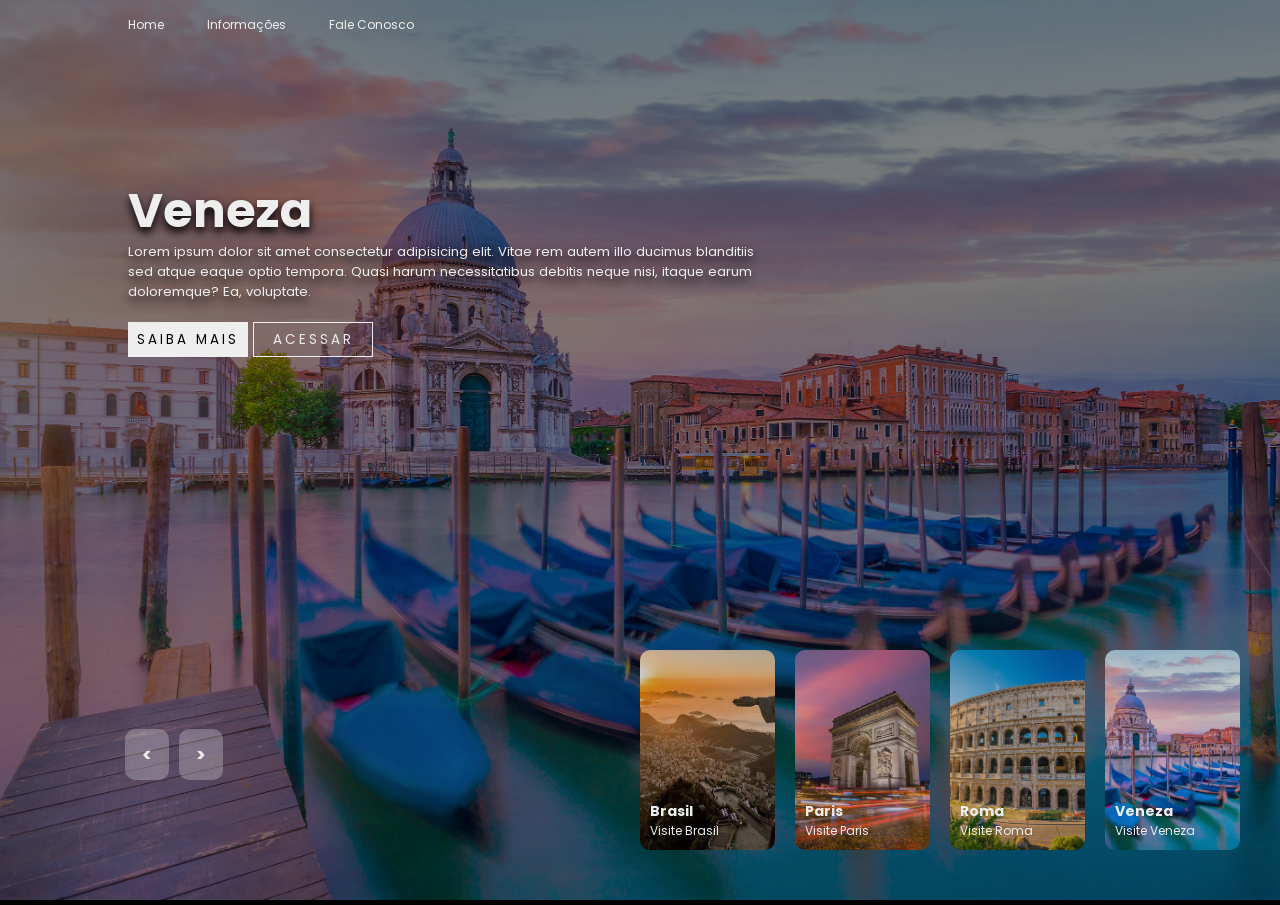
==== SLIDER/index.html @ 4683f2ff "Primeiro commit" ====
<!DOCTYPE html>
<html lang="pt-br">

<head>
    <meta charset="UTF-8">
    <meta name="viewport" content="width=device-width, initial-scale=1.0">
    <link rel="preconnect" href="https://fonts.googleapis.com">
    <link rel="preconnect" href="https://fonts.gstatic.com" crossorigin>
    <link href="https://fonts.googleapis.com/css2?family=Poppins:wght@300;500;700&display=swap" rel="stylesheet">
    <link rel="stylesheet" href="style.css">
    <title>DevClub</title>
</head>

<body>
    <header>
        <nav>
            <a href="#">Home</a>
            <a href="#">Informações</a>
            <a href="#">Fale Conosco</a>
        </nav>
    </header>

    <main class="container">
        <div class="list">
            <div class="list-item">
                <img src="./assets/img/img1.jpg" alt="Brasil">
                <div class="content">
                    <h2 class="title">Brasil</h2>
                    <p class="description">Lorem ipsum dolor sit amet consectetur adipisicing elit. Vitae rem autem illo ducimus blanditiis
                        sed atque eaque optio tempora. Quasi harum necessitatibus debitis neque nisi, itaque earum
                        doloremque? Ea, voluptate.</p>
                    <div class="buttons">
                        <button>Saiba Mais</button>
                        <button>Acessar</button>
                    </div>
                </div>
            </div>

            <div class="list-item">
                <img src="./assets/img/img2.jpg" alt="Paris">
                <div class="content">
                    <h2 class="title">Paris</h2>
                    <p class="description">Lorem ipsum dolor sit amet consectetur adipisicing elit. Vitae rem autem illo ducimus blanditiis
                        sed atque eaque optio tempora. Quasi harum necessitatibus debitis neque nisi, itaque earum
                        doloremque? Ea, voluptate.</p>
                    <div class="buttons">
                        <button>Saiba Mais</button>
                        <button>Acessar</button>
                    </div>
                </div>
            </div>

            <div class="list-item">
                <img src="./assets/img/img3.jpg" alt="Roma">
                <div class="content">
                    <h2 class="title">Roma</h2>
                    <p class="description">Lorem ipsum dolor sit amet consectetur adipisicing elit. Vitae rem autem illo ducimus blanditiis
                        sed atque eaque optio tempora. Quasi harum necessitatibus debitis neque nisi, itaque earum
                        doloremque? Ea, voluptate.</p>
                    <div class="buttons">
                        <button>Saiba Mais</button>
                        <button>Acessar</button>
                    </div>
                </div>
            </div>

            <div class="list-item">
                <img src="./assets/img/img4.jpg" alt="Veneza">
                <div class="content">
                    <h2 class="title">Veneza</h2>
                    <p class="description">Lorem ipsum dolor sit amet consectetur adipisicing elit. Vitae rem autem illo ducimus blanditiis
                        sed atque eaque optio tempora. Quasi harum necessitatibus debitis neque nisi, itaque earum
                        doloremque? Ea, voluptate.</p>
                    <div class="buttons">
                        <button>Saiba Mais</button>
                        <button>Acessar</button>
                    </div>
                </div>
            </div>
        </div>

        <div class="thumb">

            <div class="thumb-item">
                <img src="./assets/img/img1.jpg" alt="Brasil">
                <div class="content">
                    <h3>Brasil</h3>
                    <p>Visite Brasil</p>
                </div>
            </div>

            <div class="thumb-item">
                <img src="./assets/img/img2.jpg" alt="Paris">
                <div class="content">
                    <h3>Paris</h3>
                    <p>Visite Paris</p>
                </div>
            </div>

            <div class="thumb-item">
                <img src="./assets/img/img3.jpg" alt="Roma">
                <div class="content">
                    <h3>Roma</h3>
                    <p>Visite Roma</p>
                </div>
            </div>

            <div class="thumb-item">
                <img src="./assets/img/img4.jpg" alt="Veneza">
                <div class="content">
                    <h3>Veneza</h3>
                    <p>Visite Veneza</p>
                </div>
            </div>

        </div>

        <div class="arrows">
            <button class="back"> < </button>
            <button class="next"> > </button>
        </div>

    </main>

    <script src="./script.js"></script>

</body>

</html>
---- SLIDER/style.css ----
* {
    margin: 0;
    padding: 0;
    box-sizing: border-box;
    text-decoration: none;
    font-family: "Poppins", sans-serif;
}

body {
    background-color: #000;
    color: #eee;
    font-size: 12px;
}

header {
    width: 80%;
    height: 50px;
    display: flex;
    align-items: center;
    position: relative;
    z-index: 2;
    margin: auto;
}

header a{
    color: #eee;
    margin-right: 40px;
}

.container {
    height: 100vh;
    width: 100vw;
    margin-top: -50px;
    overflow: hidden;
}

.container .list .list-item {
    width: 100%;
    height: 100%;
    position: absolute;
}

.container .list .list-item img {
    object-fit: cover;
    width: 100%;
    height: 100%;
    filter: brightness(50%);
}

.container .list .list-item .content { 
    position: absolute;
    top: 20%;
    right: 10%;
    padding-right: 30%;
    width: 80%;
    color: #eee;
    text-shadow: 0px 5px 10px #000;
}

.container .list .list-item .title {
    font-size: 4em;
    font-weight: 700;
    line-height: 1.3em;
}

.container .list .list-item .description {
    font-size: 1.1em;
}

.container .list .list-item .buttons {
    display: grid;
    grid-template-columns: repeat(2, 120px);
    grid-template-rows: 35px;
    margin-top: 20px;
    gap: 5px;
}

.container .list .list-item .buttons button {
    border: none;
    background-color: #eee;
    letter-spacing: 3px;
    font-weight: 400;
    cursor: pointer;
    text-transform: uppercase;
}

.container .list .list-item .buttons button:hover {
    background-color: transparent;
    border: 1px solid #eee;
    color: #eee;
    transition: 0.7s;
}

.container .list .list-item .buttons button:nth-child(2) {
    background-color: transparent;
    color: #eee;
    border: 1px solid #eee;
}

.container .list .list-item .buttons button:nth-child(2):hover {
    background-color: #eee;
    color: #000;
    transition: 0.7s;
}

.container .thumb {
    position: absolute;
    bottom: 50px;
    left: 50%;
    display: flex;
    gap: 20px;
}

.container .thumb .thumb-item {
    width: 135px;
    height: 200px;
    position: relative;
}

.container .thumb .thumb-item img {
    width: 100%;
    height: 100%;
    object-fit: cover;
    border-radius: 10px;
    filter: brightness(80%);
}

.container .thumb .content {
    position: absolute;
    bottom: 10px;
    left: 10px;
}

.container .arrows {
    display: flex;
    align-items: center;
    gap: 10px;
    position: absolute;
    bottom: 120px;
    left: 125px;
    width: 300px;
}


.container .arrows button {
    border-radius: 10px;
    border: none;
    padding: 12px 17px;
    background-color: #eee4;
    color: #eee;
    cursor: pointer;
    font-weight: 700;
    font-size: 1.5em;
}

.container .arrows button:hover {
    background-color: #eee;
    color: #000;
    transition: 0.7s;
}
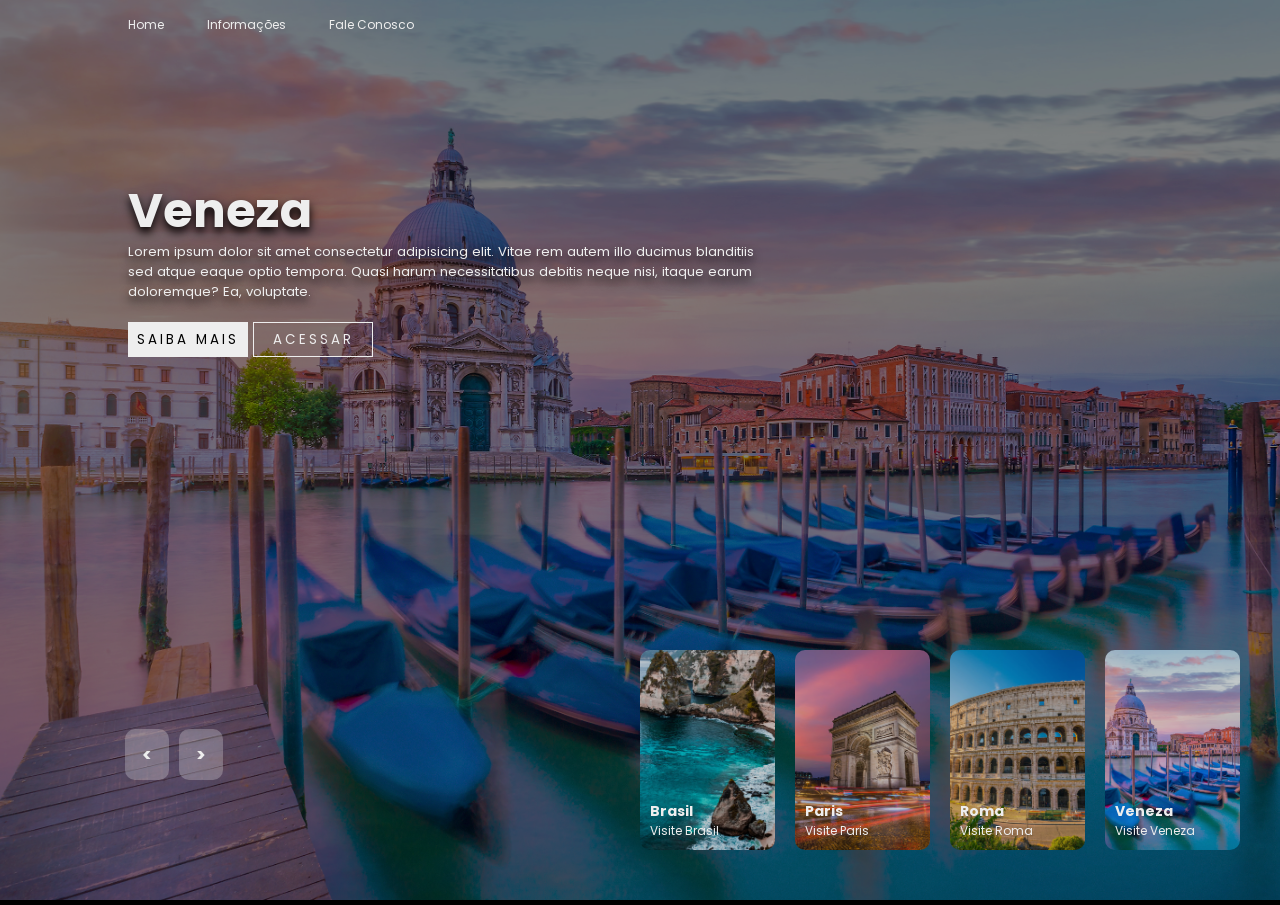
==== commit 9f244175: "Atualização das imagens" ====
--- a/SLIDER/index.html
+++ b/SLIDER/index.html
@@ -23,7 +23,7 @@
     <main class="container">
         <div class="list">
             <div class="list-item">
-                <img src="./assets/img/img1.jpg" alt="Brasil">
+                <img src="./img/img1.jpg" alt="Brasil">
                 <div class="content">
                     <h2 class="title">Brasil</h2>
                     <p class="description">Lorem ipsum dolor sit amet consectetur adipisicing elit. Vitae rem autem illo ducimus blanditiis
@@ -37,7 +37,7 @@
             </div>
 
             <div class="list-item">
-                <img src="./assets/img/img2.jpg" alt="Paris">
+                <img src="./img/img2.jpg" alt="Paris">
                 <div class="content">
                     <h2 class="title">Paris</h2>
                     <p class="description">Lorem ipsum dolor sit amet consectetur adipisicing elit. Vitae rem autem illo ducimus blanditiis
@@ -51,7 +51,7 @@
             </div>
 
             <div class="list-item">
-                <img src="./assets/img/img3.jpg" alt="Roma">
+                <img src="./img/img3.jpg" alt="Roma">
                 <div class="content">
                     <h2 class="title">Roma</h2>
                     <p class="description">Lorem ipsum dolor sit amet consectetur adipisicing elit. Vitae rem autem illo ducimus blanditiis
@@ -65,7 +65,7 @@
             </div>
 
             <div class="list-item">
-                <img src="./assets/img/img4.jpg" alt="Veneza">
+                <img src="./img/img4.jpg" alt="Veneza">
                 <div class="content">
                     <h2 class="title">Veneza</h2>
                     <p class="description">Lorem ipsum dolor sit amet consectetur adipisicing elit. Vitae rem autem illo ducimus blanditiis
@@ -82,7 +82,7 @@
         <div class="thumb">
 
             <div class="thumb-item">
-                <img src="./assets/img/img1.jpg" alt="Brasil">
+                <img src="./img/img1.jpg" alt="Brasil">
                 <div class="content">
                     <h3>Brasil</h3>
                     <p>Visite Brasil</p>
@@ -90,7 +90,7 @@
             </div>
 
             <div class="thumb-item">
-                <img src="./assets/img/img2.jpg" alt="Paris">
+                <img src="./img/img2.jpg" alt="Paris">
                 <div class="content">
                     <h3>Paris</h3>
                     <p>Visite Paris</p>
@@ -98,7 +98,7 @@
             </div>
 
             <div class="thumb-item">
-                <img src="./assets/img/img3.jpg" alt="Roma">
+                <img src="./img/img3.jpg" alt="Roma">
                 <div class="content">
                     <h3>Roma</h3>
                     <p>Visite Roma</p>
@@ -106,7 +106,7 @@
             </div>
 
             <div class="thumb-item">
-                <img src="./assets/img/img4.jpg" alt="Veneza">
+                <img src="./img/img4.jpg" alt="Veneza">
                 <div class="content">
                     <h3>Veneza</h3>
                     <p>Visite Veneza</p>
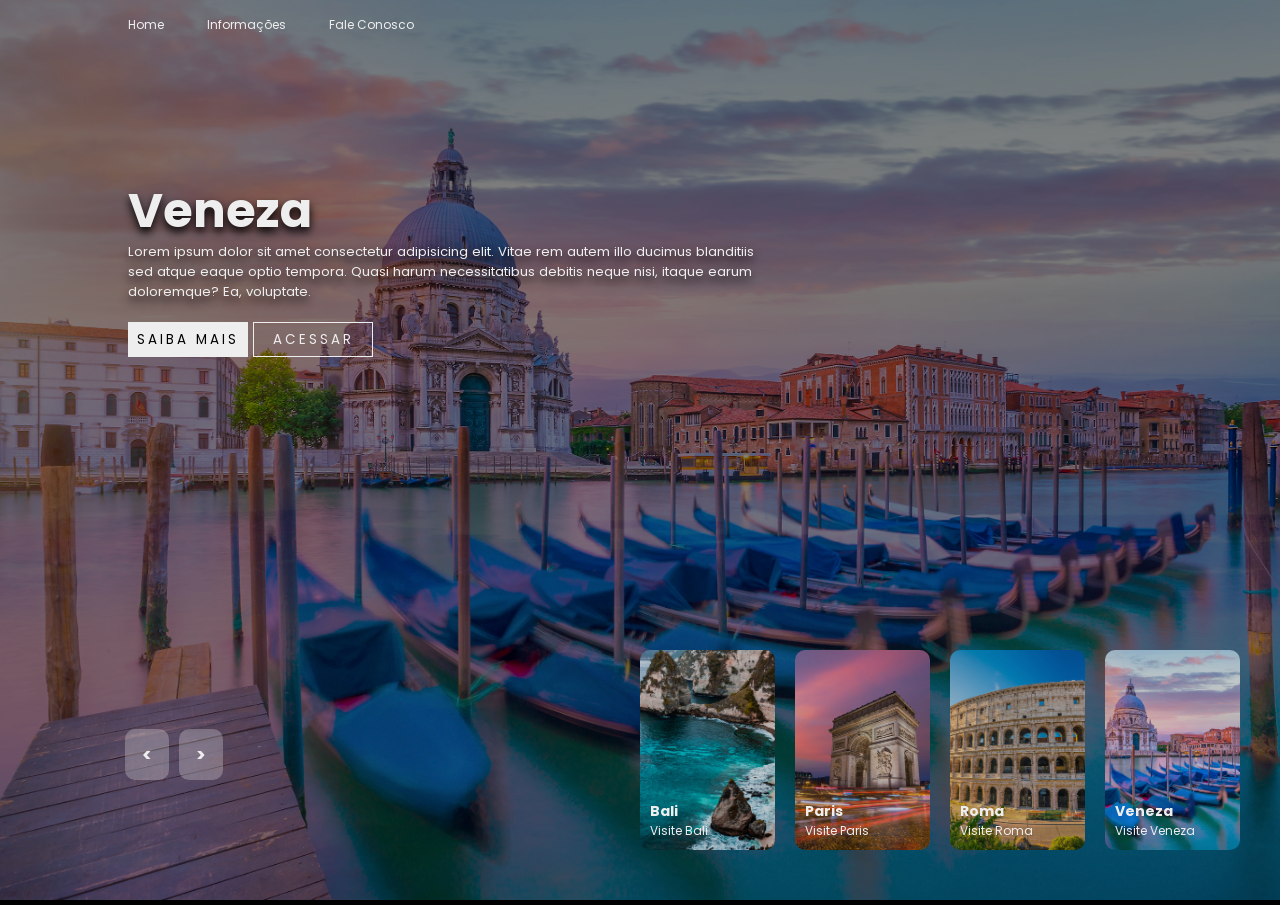
==== commit 0c965915: "Última atualização" ====
--- a/SLIDER/index.html
+++ b/SLIDER/index.html
@@ -8,7 +8,7 @@
     <link rel="preconnect" href="https://fonts.gstatic.com" crossorigin>
     <link href="https://fonts.googleapis.com/css2?family=Poppins:wght@300;500;700&display=swap" rel="stylesheet">
     <link rel="stylesheet" href="style.css">
-    <title>DevClub</title>
+    <title>Carrosel</title>
 </head>
 
 <body>
@@ -23,10 +23,11 @@
     <main class="container">
         <div class="list">
             <div class="list-item">
-                <img src="./img/img1.jpg" alt="Brasil">
+                <img src="./img/img1.jpg" alt="Bali">
                 <div class="content">
-                    <h2 class="title">Brasil</h2>
-                    <p class="description">Lorem ipsum dolor sit amet consectetur adipisicing elit. Vitae rem autem illo ducimus blanditiis
+                    <h2 class="title">Bali</h2>
+                    <p class="description">Lorem ipsum dolor sit amet consectetur adipisicing elit. Vitae rem autem illo
+                        ducimus blanditiis
                         sed atque eaque optio tempora. Quasi harum necessitatibus debitis neque nisi, itaque earum
                         doloremque? Ea, voluptate.</p>
                     <div class="buttons">
@@ -40,7 +41,8 @@
                 <img src="./img/img2.jpg" alt="Paris">
                 <div class="content">
                     <h2 class="title">Paris</h2>
-                    <p class="description">Lorem ipsum dolor sit amet consectetur adipisicing elit. Vitae rem autem illo ducimus blanditiis
+                    <p class="description">Lorem ipsum dolor sit amet consectetur adipisicing elit. Vitae rem autem illo
+                        ducimus blanditiis
                         sed atque eaque optio tempora. Quasi harum necessitatibus debitis neque nisi, itaque earum
                         doloremque? Ea, voluptate.</p>
                     <div class="buttons">
@@ -54,7 +56,8 @@
                 <img src="./img/img3.jpg" alt="Roma">
                 <div class="content">
                     <h2 class="title">Roma</h2>
-                    <p class="description">Lorem ipsum dolor sit amet consectetur adipisicing elit. Vitae rem autem illo ducimus blanditiis
+                    <p class="description">Lorem ipsum dolor sit amet consectetur adipisicing elit. Vitae rem autem illo
+                        ducimus blanditiis
                         sed atque eaque optio tempora. Quasi harum necessitatibus debitis neque nisi, itaque earum
                         doloremque? Ea, voluptate.</p>
                     <div class="buttons">
@@ -68,7 +71,8 @@
                 <img src="./img/img4.jpg" alt="Veneza">
                 <div class="content">
                     <h2 class="title">Veneza</h2>
-                    <p class="description">Lorem ipsum dolor sit amet consectetur adipisicing elit. Vitae rem autem illo ducimus blanditiis
+                    <p class="description">Lorem ipsum dolor sit amet consectetur adipisicing elit. Vitae rem autem illo
+                        ducimus blanditiis
                         sed atque eaque optio tempora. Quasi harum necessitatibus debitis neque nisi, itaque earum
                         doloremque? Ea, voluptate.</p>
                     <div class="buttons">
@@ -82,10 +86,10 @@
         <div class="thumb">
 
             <div class="thumb-item">
-                <img src="./img/img1.jpg" alt="Brasil">
+                <img src="./img/img1.jpg" alt="Bali">
                 <div class="content">
-                    <h3>Brasil</h3>
-                    <p>Visite Brasil</p>
+                    <h3>Bali</h3>
+                    <p>Visite Bali</p>
                 </div>
             </div>
 
@@ -116,8 +120,9 @@
         </div>
 
         <div class="arrows">
-            <button class="back"> < </button>
-            <button class="next"> > </button>
+            <button class="back">
+                < </button>
+                    <button class="next"> > </button>
         </div>
 
     </main>
--- a/SLIDER/style.css
+++ b/SLIDER/style.css
@@ -22,7 +22,7 @@
     margin: auto;
 }
 
-header a{
+header a {
     color: #eee;
     margin-right: 40px;
 }
@@ -47,7 +47,7 @@
     filter: brightness(50%);
 }
 
-.container .list .list-item .content { 
+.container .list .list-item .content {
     position: absolute;
     top: 20%;
     right: 10%;
